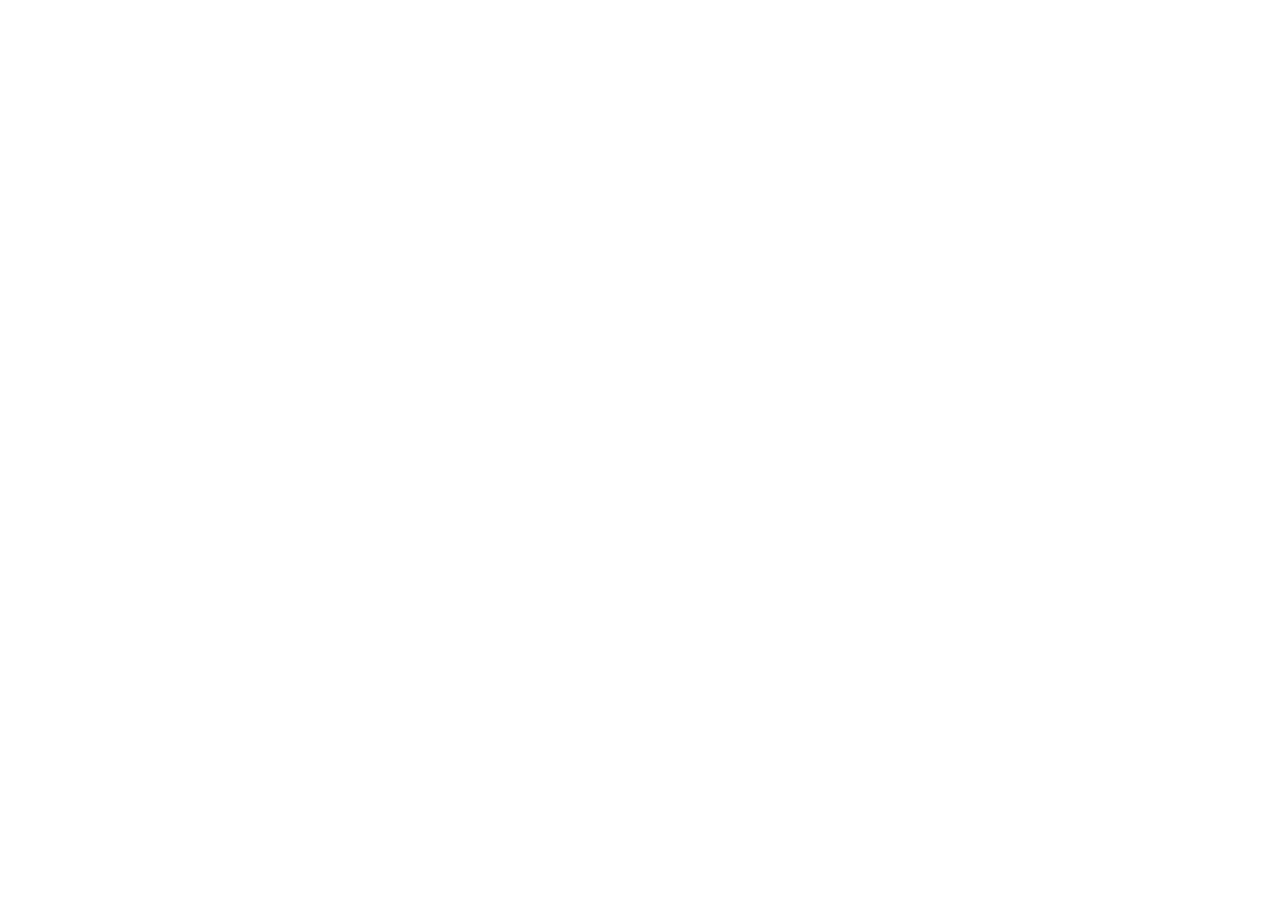
==== cadastro.html @ 0b7d1dee "Add initial HTML and CSS files for Alpha Fitness project" ====
<!DOCTYPE html>
<html lang="pt-br">
<head>
    <meta charset="UTF-8">
    <meta name="viewport" content="width=device-width, initial-scale=1.0">
    <title>Alpha Fitness</title>
</head>
<body>
    
</body>
</html>
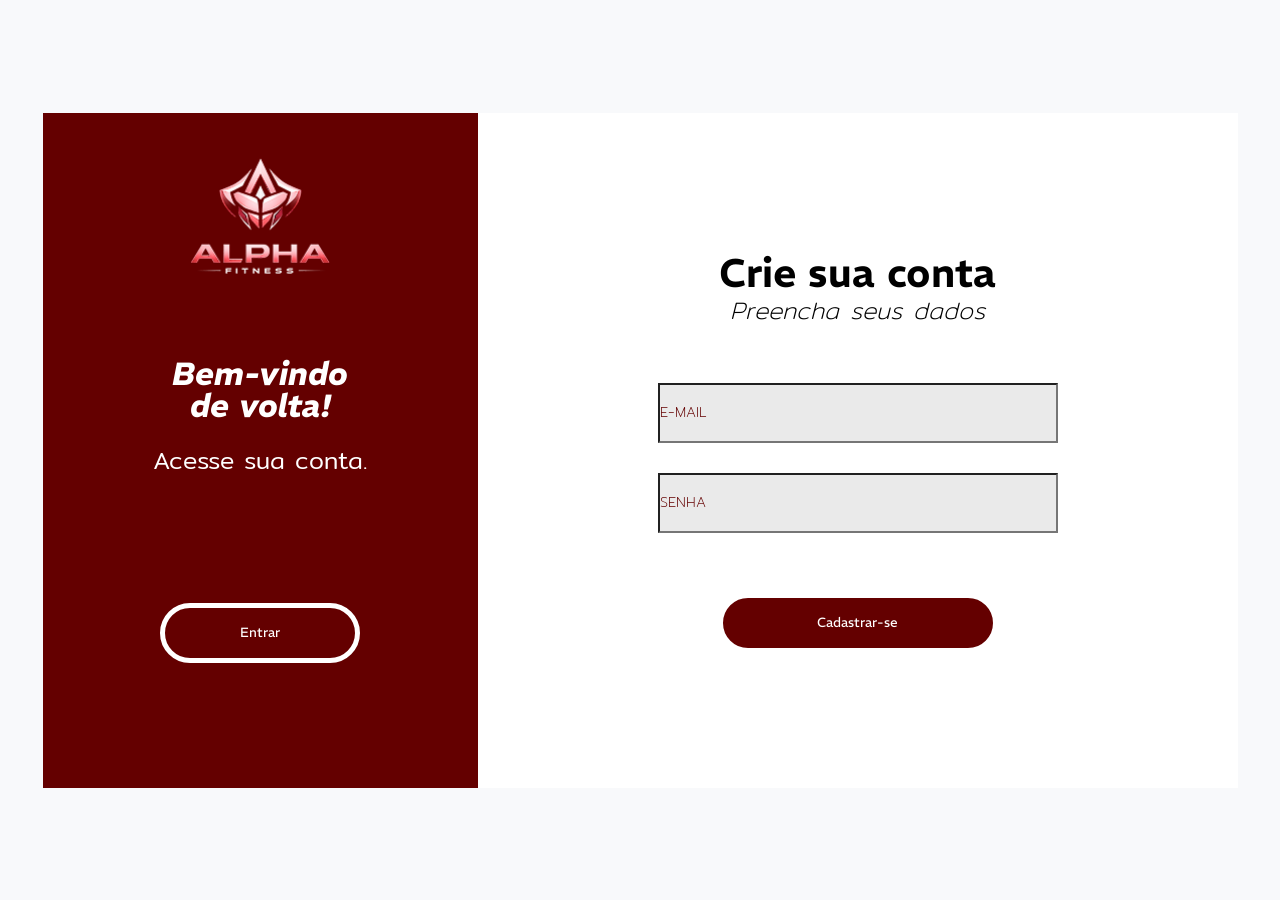
==== commit b2742492: "Refactor login and registration page layout, adding new elements and styles for improved user experi" ====
--- a/cadastro.html
+++ b/cadastro.html
@@ -4,8 +4,62 @@
     <meta charset="UTF-8">
     <meta name="viewport" content="width=device-width, initial-scale=1.0">
     <title>Alpha Fitness</title>
+    <link rel="stylesheet" href="css/style.css">
+    
 </head>
-<body>
+
+<body class="body-index">
+
+    <div class="bemvindo-index">
+
+        <img class="logo-index" src="/img/ChatGPT Image 26 de mar. de 2026, 15_57_00 2.png" alt="logo alpha-fitness">
+
+        <h2 class="bemvindo-texth1">Bem-vindo de volta!</h2>
+        <p class="subtitulo-texth1">Acesse sua conta.</p>
+
+        <button class="entrar-button" type="button" onclick="window.location.href='index.html'">Entrar</button>
+
+    </div>
+
+    <div class="entrar-conta">
+
+        <h1 class="titulo-cadastro">Crie sua conta</h1>
+        <h2 class="subtitulo-cadastro">Preencha seus dados</h2>
+
+        <form>
+    <label for="email"></label>
+    <input 
+        class="email-form-index"
+        type="email" 
+        id="email" 
+        name="email" 
+        placeholder="E-MAIL"
+        required
+    >
+
+    <label for="senha"></label>
+    <input 
+        class="senha-form-index"
+        type="password" 
+        id="senha" 
+        name="senha" 
+        placeholder="SENHA"
+        required
+    >
+
+    <button 
+
+    class="botao-entrar-index"
+    type="submit">Cadastrar-se
     
+    </button>
+
+</form>
+
+    </div>
+
+
+
 </body>
+
 </html>
--- a/css/style.css
+++ b/css/style.css
@@ -0,0 +1,6 @@
+@import url("./base.css");
+@import url("./components.css");
+@import url("./global.css");
+@import url("./layout.css");
+@import url("./responsive.css");
+
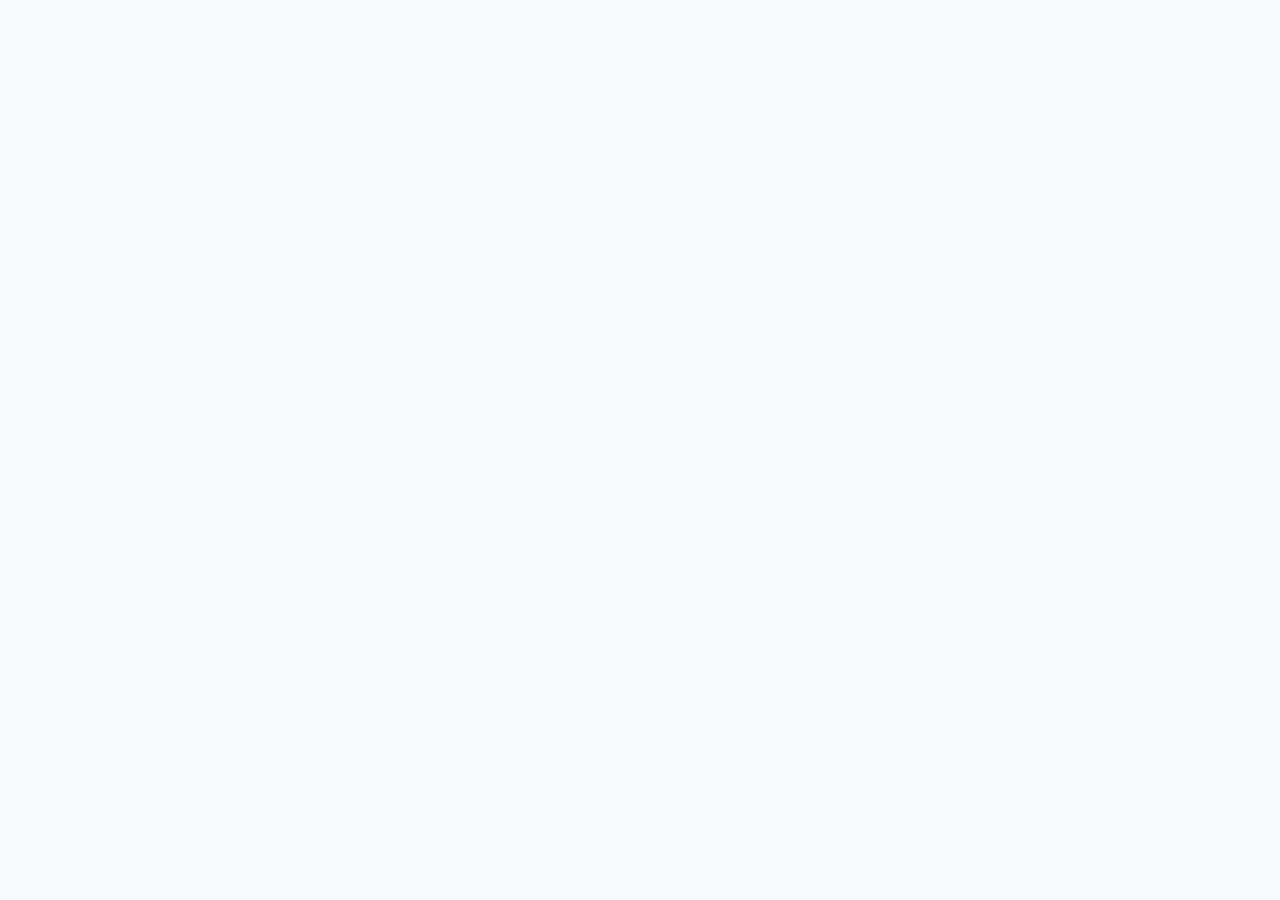
==== commit e693be84: "adiciona nova linha ao final do arquivo cadastro.html" ====
--- a/cadastro.html
+++ b/cadastro.html
@@ -5,61 +5,9 @@
     <meta name="viewport" content="width=device-width, initial-scale=1.0">
     <title>Alpha Fitness</title>
     <link rel="stylesheet" href="css/style.css">
+</head>
+<body>
     
-</head>
-
-<body class="body-index">
-
-    <div class="bemvindo-index">
-
-        <img class="logo-index" src="/img/ChatGPT Image 26 de mar. de 2026, 15_57_00 2.png" alt="logo alpha-fitness">
-
-        <h2 class="bemvindo-texth1">Bem-vindo de volta!</h2>
-        <p class="subtitulo-texth1">Acesse sua conta.</p>
-
-        <button class="entrar-button" type="button" onclick="window.location.href='index.html'">Entrar</button>
-
-    </div>
-
-    <div class="entrar-conta">
-
-        <h1 class="titulo-cadastro">Crie sua conta</h1>
-        <h2 class="subtitulo-cadastro">Preencha seus dados</h2>
-
-        <form>
-    <label for="email"></label>
-    <input 
-        class="email-form-index"
-        type="email" 
-        id="email" 
-        name="email" 
-        placeholder="E-MAIL"
-        required
-    >
-
-    <label for="senha"></label>
-    <input 
-        class="senha-form-index"
-        type="password" 
-        id="senha" 
-        name="senha" 
-        placeholder="SENHA"
-        required
-    >
-
-    <button 
-
-    class="botao-entrar-index"
-    type="submit">Cadastrar-se
-    
-    </button>
-
-</form>
-
-    </div>
-
-
-
 </body>
 
 </html>
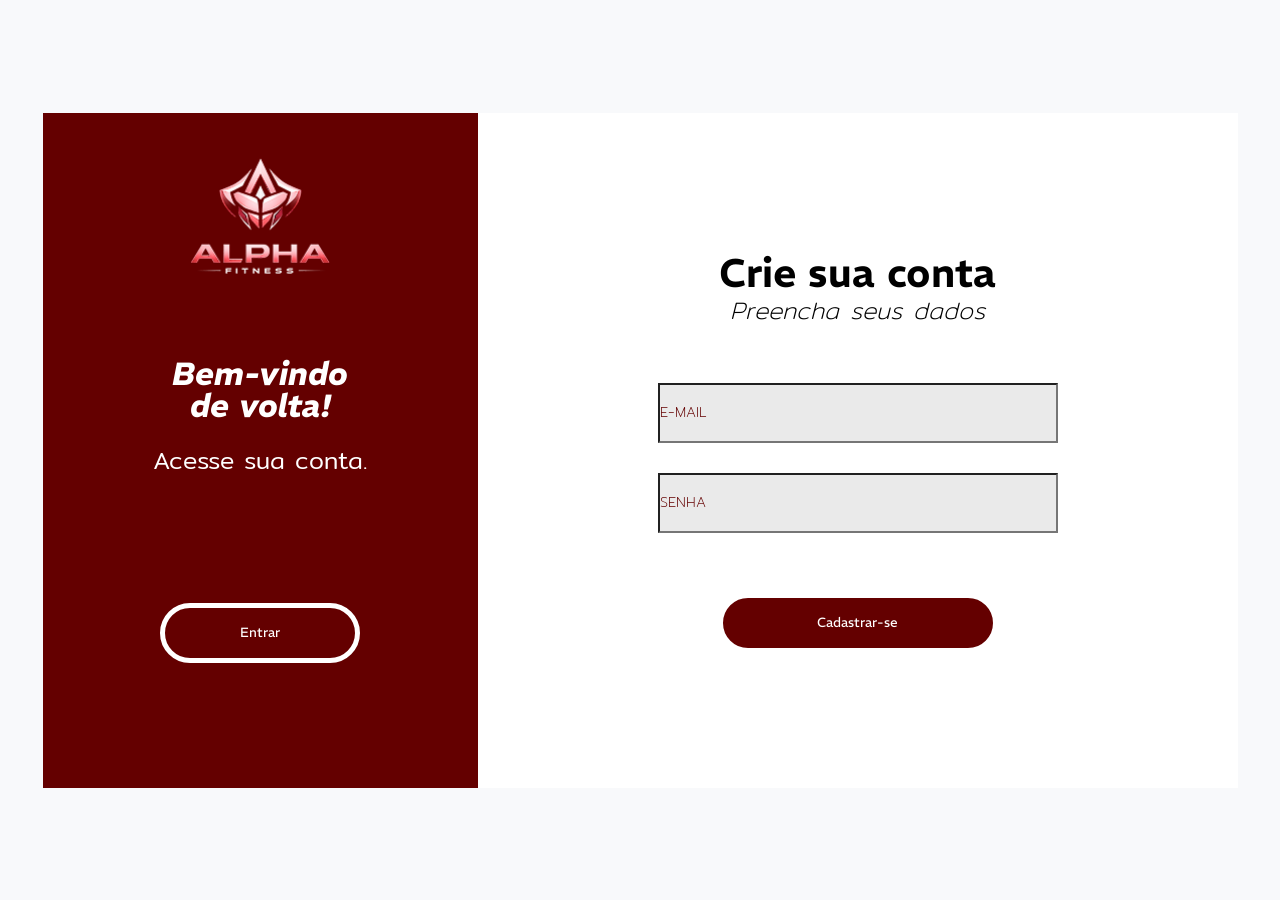
==== commit ea14f7b8: "Add a blank line in the head section of cadastro.html for improved readability" ====
--- a/cadastro.html
+++ b/cadastro.html
@@ -5,9 +5,62 @@
     <meta name="viewport" content="width=device-width, initial-scale=1.0">
     <title>Alpha Fitness</title>
     <link rel="stylesheet" href="css/style.css">
+    
+    
 </head>
-<body>
+
+<body class="body-index">
+
+    <div class="bemvindo-index">
+
+        <img class="logo-index" src="/img/ChatGPT Image 26 de mar. de 2026, 15_57_00 2.png" alt="logo alpha-fitness">
+
+        <h2 class="bemvindo-texth1">Bem-vindo de volta!</h2>
+        <p class="subtitulo-texth1">Acesse sua conta.</p>
+
+        <button class="entrar-button" type="button" onclick="window.location.href='index.html'">Entrar</button>
+
+    </div>
+
+    <div class="entrar-conta">
+
+        <h1 class="titulo-cadastro">Crie sua conta</h1>
+        <h2 class="subtitulo-cadastro">Preencha seus dados</h2>
+
+        <form>
+    <label for="email"></label>
+    <input 
+        class="email-form-index"
+        type="email" 
+        id="email" 
+        name="email" 
+        placeholder="E-MAIL"
+        required
+    >
+
+    <label for="senha"></label>
+    <input 
+        class="senha-form-index"
+        type="password" 
+        id="senha" 
+        name="senha" 
+        placeholder="SENHA"
+        required
+    >
+
+    <button 
+
+    class="botao-entrar-index"
+    type="submit">Cadastrar-se
     
+    </button>
+
+</form>
+
+    </div>
+
+
+
 </body>
 
 </html>
